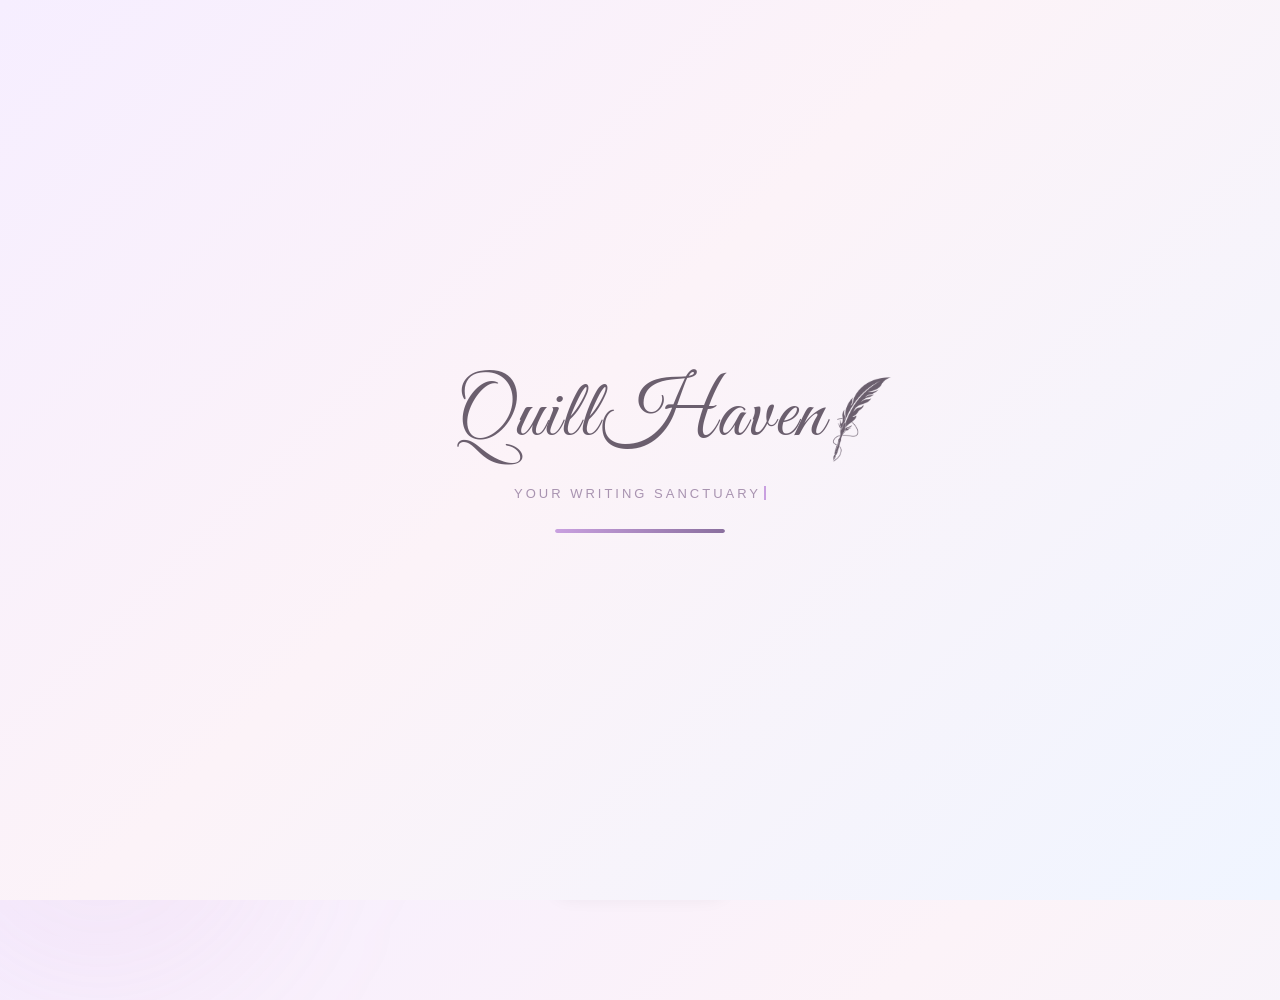
==== home-screen/index.html @ 5e96c572 "v3.0 🔥 — fix update button, add emoji to top bar, remove greeting - Update button now unregisters th" ====
<!DOCTYPE html>
<html lang="en">
<head>
  <meta charset="UTF-8">
  <meta name="viewport" content="width=device-width, initial-scale=1.0">
  <meta http-equiv="Cache-Control" content="no-cache, no-store, must-revalidate">
  <meta http-equiv="Pragma" content="no-cache">
  <title>Quill Haven</title>
  <link rel="manifest" href="manifest.json">
  <meta name="mobile-web-app-capable" content="yes">
  <meta name="apple-mobile-web-app-capable" content="yes">
  <link rel="stylesheet" href="shared/theme.css?v=22">
  <link rel="stylesheet" href="css/home.css?v=29">
</head>
<body>

<!-- Apply the saved theme immediately so the boot splash matches it (no flash) -->
<script>(function(){try{var t=localStorage.getItem('qh-theme');if(t&&t!=='purple')document.body.classList.add('theme-'+t);}catch(e){}})();</script>

<!-- ── Boot splash ── -->
<div class="boot-splash" id="bootSplash">
  <div class="boot-text-wrap">
    <span class="boot-text">Quill<span class="boot-haven">Haven</span></span>
    <span class="boot-quill" role="img" aria-label="Quill"></span>
  </div>
  <div class="boot-tagline"><span id="bootType"></span><span class="boot-cursor"></span></div>
  <div class="boot-loader"><div class="boot-loader-fill"></div></div>
</div>

<div class="orb orb-1"></div>
<div class="orb orb-2"></div>
<div class="orb orb-3"></div>

<!-- ── Top bar ── -->
<header class="top-bar">
  <div class="top-left">
    <button class="update-btn" id="updateBtn" onclick="doUpdate()"><span class="update-dot"></span> Update available</button>
  </div>
  <!-- Centered name of the open app -->
  <div class="open-app-tag" id="openAppTag"><span id="openAppName"></span></div>
  <div class="top-right">
    <!-- App icons (top-bar mode) sit next to the status icons -->
    <div class="top-apps" id="topApps"></div>
    <span class="top-emoji" id="topEmoji"></span>
    <span class="top-icon" id="topWifi" title="Connected"><svg width="14" height="14" viewBox="0 0 24 24" fill="none" stroke="currentColor" stroke-width="2" stroke-linecap="round"><path d="M5 12.55a11 11 0 0 1 14.08 0"/><path d="M1.42 9a16 16 0 0 1 21.16 0"/><path d="M8.53 16.11a6 6 0 0 1 6.95 0"/><circle cx="12" cy="20" r="1" fill="currentColor" stroke="none"/></svg></span>
    <span class="top-icon" id="topBattery" title="Battery"><svg width="18" height="14" viewBox="0 0 28 14" fill="none" stroke="currentColor" stroke-width="1.5"><rect x="1" y="2" width="22" height="10" rx="2.5"/><rect id="topBatteryFill" x="3.5" y="4.5" width="15" height="5" rx="1" fill="currentColor" stroke="none" opacity="0.6"/><rect x="23" y="5" width="3" height="4" rx="1" fill="currentColor" stroke="none" opacity="0.4"/></svg></span>
    <button class="settings-btn" id="powerBtn" title="Power" onclick="togglePowerMenu(event)"><svg width="14" height="14" viewBox="0 0 24 24" fill="none" stroke="currentColor" stroke-width="2" stroke-linecap="round" stroke-linejoin="round"><path d="M12 2v9"/><path d="M18.4 6.6a9 9 0 1 1-12.8 0"/></svg></button>
    <button class="settings-btn" onclick="toggleSettings()"><svg width="14" height="14" viewBox="0 0 24 24" fill="none" stroke="currentColor" stroke-width="2" stroke-linecap="round" stroke-linejoin="round"><circle cx="12" cy="12" r="3"/><path d="M19.4 15a1.65 1.65 0 0 0 .33 1.82l.06.06a2 2 0 0 1-2.83 2.83l-.06-.06a1.65 1.65 0 0 0-1.82-.33 1.65 1.65 0 0 0-1 1.51V21a2 2 0 0 1-4 0v-.09A1.65 1.65 0 0 0 9 19.4a1.65 1.65 0 0 0-1.82.33l-.06.06a2 2 0 0 1-2.83-2.83l.06-.06A1.65 1.65 0 0 0 4.68 15a1.65 1.65 0 0 0-1.51-1H3a2 2 0 0 1 0-4h.09A1.65 1.65 0 0 0 4.6 9a1.65 1.65 0 0 0-.33-1.82l-.06-.06a2 2 0 0 1 2.83-2.83l.06.06A1.65 1.65 0 0 0 9 4.68a1.65 1.65 0 0 0 1-1.51V3a2 2 0 0 1 4 0v.09a1.65 1.65 0 0 0 1 1.51 1.65 1.65 0 0 0 1.82-.33l.06-.06a2 2 0 0 1 2.83 2.83l-.06.06A1.65 1.65 0 0 0 19.4 9a1.65 1.65 0 0 0 1.51 1H21a2 2 0 0 1 0 4h-.09a1.65 1.65 0 0 0-1.51 1z"/></svg></button>
    <span class="top-datetime" id="topBarTime"></span>
  </div>
</header>

<!-- ── Home screen ── -->
<main class="main" id="homeScreen">
  <div class="clock" id="clock"></div>
  <div class="greeting" id="greeting"></div>
  <div class="date-line" id="dateLine"></div>
</main>

<!-- ── App windows (filled by js/home.js) ── -->
<div id="appViews"></div>

<!-- ── Dock (apps filled by js/home.js) ── -->
<nav class="dock" id="dock">
  <span class="dock-empty">Open Settings to add apps</span>
</nav>

<!-- ── Settings ── -->
<div class="settings-overlay" id="settingsOverlay" onclick="if(event.target===this)toggleSettings()">
  <div class="settings-panel">
    <div class="settings-header">
      <div><span class="settings-title">Settings</span><div class="settings-subtitle">Quill Haven</div></div>
      <button class="settings-close" onclick="toggleSettings()">&#x2715;</button>
    </div>

    <!-- General settings — one card -->
    <div class="settings-section">Settings</div>
    <div class="settings-card">
      <div class="settings-row" onclick="openWifiPicker()" style="cursor:pointer;">
        <div class="settings-row-icon"><svg width="14" height="14" viewBox="0 0 24 24" fill="none" stroke="white" stroke-width="2" stroke-linecap="round"><path d="M5 12.55a11 11 0 0 1 14.08 0"/><path d="M1.42 9a16 16 0 0 1 21.16 0"/><path d="M8.53 16.11a6 6 0 0 1 6.95 0"/><circle cx="12" cy="20" r="1" fill="white" stroke="none"/></svg></div>
        <div class="settings-row-text"><div class="settings-row-label">Wi-Fi</div><div class="settings-row-sub" id="wifiSub">Connected</div></div>
        <svg width="12" height="12" viewBox="0 0 24 24" fill="none" stroke="currentColor" stroke-width="2" stroke-linecap="round" stroke-linejoin="round" style="opacity:0.4;"><polyline points="9 18 15 12 9 6"/></svg>
      </div>
      <div class="settings-row">
        <div class="settings-row-icon"><svg width="14" height="14" viewBox="0 0 24 24" fill="none" stroke="white" stroke-width="2" stroke-linecap="round"><circle cx="12" cy="12" r="5"/><line x1="12" y1="1" x2="12" y2="3"/><line x1="12" y1="21" x2="12" y2="23"/><line x1="4.22" y1="4.22" x2="5.64" y2="5.64"/><line x1="18.36" y1="18.36" x2="19.78" y2="19.78"/><line x1="1" y1="12" x2="3" y2="12"/><line x1="21" y1="12" x2="23" y2="12"/><line x1="4.22" y1="19.78" x2="5.64" y2="18.36"/><line x1="18.36" y1="5.64" x2="19.78" y2="4.22"/></svg></div>
        <div class="settings-row-text" style="flex:1;"><div class="settings-row-label" style="margin-bottom:4px;">Brightness</div><input type="range" min="20" max="100" value="100" class="brightness-slider" oninput="setBrightness(this.value)"></div>
      </div>
      <div class="settings-row" style="flex-direction:column;align-items:stretch;gap:8px;">
        <div class="settings-row-label">Theme</div>
        <div style="display:flex;justify-content:center;gap:10px;">
          <button class="theme-btn active" data-theme="purple" onclick="setTheme('purple')" title="Pastel">
            <div style="width:22px;height:22px;border-radius:50%;background:linear-gradient(135deg,#d9c2f5,#b083e0);"></div>
          </button>
          <button class="theme-btn" data-theme="wood" onclick="setTheme('wood')" title="Wood">
            <div style="width:22px;height:22px;border-radius:50%;background:linear-gradient(135deg,#d8b88c,#a9743c);"></div>
          </button>
          <button class="theme-btn" data-theme="grey" onclick="setTheme('grey')" title="Slate">
            <div style="width:22px;height:22px;border-radius:50%;background:linear-gradient(135deg,#c2c8d0,#7c8694);"></div>
          </button>
          <button class="theme-btn" data-theme="dark" onclick="setTheme('dark')" title="Dark">
            <div style="width:22px;height:22px;border-radius:50%;background:linear-gradient(135deg,#3a3448,#1e1a28);border:1px solid rgba(255,255,255,0.15);"></div>
          </button>
        </div>
        <input type="range" min="0" max="360" value="0" class="hue-slider" id="hueSlider" oninput="setHue(this.value)" title="Slide the colour">
      </div>
      <div class="settings-row">
        <div class="settings-row-icon"><svg width="14" height="14" viewBox="0 0 24 24" fill="none" stroke="white" stroke-width="1.8" stroke-linecap="round" stroke-linejoin="round"><path d="M21 12.79A9 9 0 1 1 11.21 3 7 7 0 0 0 21 12.79z"/></svg></div>
        <div class="settings-row-text"><div class="settings-row-label">Night Light</div><div class="settings-row-sub">Warm, easy on the eyes</div></div>
        <label class="toggle"><input type="checkbox" id="nightToggle" onchange="setNight(this.checked)"><div class="toggle-track"></div><div class="toggle-thumb"></div></label>
      </div>
      <div class="settings-row clickable" onclick="window.open('https://accounts.google.com','_blank')">
        <div class="settings-row-icon"><svg width="14" height="14" viewBox="0 0 24 24" fill="none" stroke="white" stroke-width="1.8" stroke-linecap="round" stroke-linejoin="round"><circle cx="12" cy="9" r="4"/><path d="M6 21v-1a6 6 0 0 1 12 0v1"/></svg></div>
        <div class="settings-row-text"><div class="settings-row-label">Google Account</div><div class="settings-row-sub">Sign in for Docs</div></div>
        <span class="settings-row-arrow">&#x203A;</span>
      </div>
      <div class="settings-row clickable" id="driveRow" onclick="openDriveConnect()">
        <div class="settings-row-icon"><svg width="14" height="14" viewBox="0 0 24 24" fill="none" stroke="white" stroke-width="1.7" stroke-linecap="round" stroke-linejoin="round"><polygon points="12,2 2,22 22,22"/></svg></div>
        <div class="settings-row-text"><div class="settings-row-label">Google Drive</div><div class="settings-row-sub" id="driveSub">Not connected — back up your writing</div></div>
        <span class="settings-row-arrow" id="driveArrow">&#x203A;</span>
      </div>
      <div class="settings-row" id="autoBackupRow" hidden>
        <div class="settings-row-icon"><svg width="14" height="14" viewBox="0 0 24 24" fill="none" stroke="white" stroke-width="1.7" stroke-linecap="round" stroke-linejoin="round"><path d="M21 12a9 9 0 1 1-3-6.7L21 8"/><path d="M21 3v5h-5"/></svg></div>
        <div class="settings-row-text"><div class="settings-row-label">Auto-backup to Drive</div><div class="settings-row-sub" id="autoBackupSub">Every 30 minutes, silently</div></div>
        <label class="toggle"><input type="checkbox" id="autoBackupToggle" onchange="setAutoBackup(this.checked)"><div class="toggle-track"></div><div class="toggle-thumb"></div></label>
      </div>
      <div class="settings-row">
        <div class="settings-row-icon"><svg width="14" height="14" viewBox="0 0 24 24" fill="none" stroke="white" stroke-width="1.8" stroke-linecap="round"><rect x="2" y="3" width="20" height="14" rx="2"/><line x1="8" y1="21" x2="16" y2="21"/><line x1="12" y1="17" x2="12" y2="21"/></svg></div>
        <div class="settings-row-text"><div class="settings-row-label">App Bar</div><div class="settings-row-sub">Where your apps live</div></div>
        <div class="mode-toggle">
          <button class="mode-btn active" data-mode="dock" onclick="setMode('dock')">Dock</button>
          <button class="mode-btn" data-mode="top" onclick="setMode('top')">Top</button>
        </div>
      </div>
      <div class="settings-row">
        <div class="settings-row-icon"><svg width="14" height="14" viewBox="0 0 24 24" fill="none" stroke="white" stroke-width="1.8" stroke-linecap="round" stroke-linejoin="round"><ellipse cx="12" cy="5" rx="9" ry="3"/><path d="M3 5v6c0 1.66 4 3 9 3s9-1.34 9-3V5"/><path d="M3 11v6c0 1.66 4 3 9 3s9-1.34 9-3v-6"/></svg></div>
        <div class="settings-row-text" style="flex:1;">
          <div class="settings-row-label" style="margin-bottom:6px;">Storage</div>
          <div class="storage-bar"><div class="storage-bar-fill" id="storageFill"></div></div>
          <div class="settings-row-sub" id="storageText" style="margin-top:6px;">Checking…</div>
        </div>
      </div>
      <div class="settings-row clickable" id="restoreRow" onclick="openRestoreBackup()">
        <div class="settings-row-icon"><svg width="14" height="14" viewBox="0 0 24 24" fill="none" stroke="white" stroke-width="1.8" stroke-linecap="round" stroke-linejoin="round"><path d="M3 12a9 9 0 1 0 3-6.7"/><path d="M3 4v6h6"/></svg></div>
        <div class="settings-row-text"><div class="settings-row-label">Restore backup</div><div class="settings-row-sub">Load a quill-haven-backup file (.json or .zip)</div></div>
        <span class="settings-row-arrow">&#x203A;</span>
      </div>
      <input type="file" id="restoreInput" accept=".json,.zip,application/json,application/zip" hidden>
      <div class="settings-row">
        <div class="settings-row-icon"><svg width="14" height="14" viewBox="0 0 24 24" fill="none" stroke="white" stroke-width="1.8" stroke-linecap="round" stroke-linejoin="round"><circle cx="12" cy="12" r="10"/><path d="M12 2a15 15 0 0 1 0 20"/><path d="M12 2a15 15 0 0 0 0 20"/><path d="M2 12h20"/></svg></div>
        <div class="settings-row-text"><div class="settings-row-label">Region</div><div class="settings-row-sub">Time zone — keeps the clock right</div></div>
        <select id="tzSelect" class="tz-select" onchange="setTimezone(this.value)"></select>
      </div>
      <div class="settings-row" onclick="qhSystem('terminal')" style="cursor:pointer;">
        <div class="settings-row-icon"><svg width="14" height="14" viewBox="0 0 24 24" fill="none" stroke="white" stroke-width="2" stroke-linecap="round" stroke-linejoin="round"><polyline points="4 17 10 11 4 5"/><line x1="12" y1="19" x2="20" y2="19"/></svg></div>
        <div class="settings-row-text"><div class="settings-row-label">Open terminal</div><div class="settings-row-sub">For paste-and-run fixes — opens a small window on top</div></div>
        <svg width="12" height="12" viewBox="0 0 24 24" fill="none" stroke="currentColor" stroke-width="2" stroke-linecap="round" stroke-linejoin="round" style="opacity:0.4;"><polyline points="9 18 15 12 9 6"/></svg>
      </div>
    </div>

    <!-- Apps (rows filled by js/home.js) -->
    <div class="settings-section">Apps</div>
    <div class="settings-card" id="appsList"></div>
    <button class="add-app-btn" id="addAppBtn">+ Add app</button>
    <div class="add-app-form" id="addAppForm">
      <input type="text" id="addAppName" placeholder="App name" maxlength="24" autocomplete="off">
      <input type="text" id="addAppUrl" placeholder="Website (e.g. example.com)" autocomplete="off">
      <div class="add-app-colors" id="addAppColors"></div>
      <div class="add-app-icons" id="addAppIcons"></div>
      <div class="add-app-actions">
        <button type="button" class="add-app-cancel" id="addAppCancel">Cancel</button>
        <button type="button" class="add-app-save" id="addAppSave">Add app</button>
      </div>
    </div>

    <!-- Clipboard History -->
    <div class="settings-section">Clipboard History</div>
    <div class="settings-card">
      <div class="clipboard-scroll" id="clipboardList">
        <div class="clipboard-empty">No items yet<br><span style="font-size:9px;opacity:0.7;">Copy text in any app to see it here</span></div>
      </div>
    </div>

    <div class="settings-footer">Quill Haven</div>
  </div>
</div>

<div class="clipboard-copied" id="clipToast">Copied to clipboard</div>

<script src="shared/confirm.js?v=3"></script>
<script src="js/home.js?v=39"></script>
<script>
  if ('serviceWorker' in navigator) {
    window.addEventListener('load', () => {
      navigator.serviceWorker.register('service-worker.js').catch(() => {});
    });
  }
</script>
</body>
</html>
---- home-screen/shared/theme.css ----
/* ───────────────────────────────────────────────
   Quill Haven — SKINS (one source of truth)
   Linked by the home screen AND every app.

   The DEFAULT (Purple) is the original light look.
   Wood and Slate keep that SAME light background and
   white panels — they only add a whisper of tint to
   the background and change the accent colour
   (toggles, slider, highlights, links).
   Dark is the one full dark mode.
   Night Light is separate (a warm filter, in JS).
─────────────────────────────────────────────── */

/* ── Default skin = Purple (the original light look) ── */
:root {
  --bg: linear-gradient(135deg, #f6eeff 0%, #fcf3f8 45%, #f0f5ff 100%);
  --orb1: rgba(183,103,255,0.07);
  --orb2: rgba(210,139,181,0.08);
  --orb3: rgba(198,212,229,0.10);
  --text-strong: #595254;
  --text-soft: #6b5f6e;
  --text-muted: #a893b0;
  --text-faint: #c5b8c9;
  --bar-bg: rgba(255,255,255,0.35);
  --bar-bg-strong: rgba(255,255,255,0.82);
  --bar-border: rgba(255,255,255,0.40);
  --bar-text: #6b5f6e;
  --bar-icon: #a893b0;
  --dock-bg: rgba(255,255,255,0.40);
  --dock-bg-strong: rgba(255,255,255,0.85);
  --dock-border: rgba(255,255,255,0.50);
  --dot: rgba(89,82,84,0.45);
  --tooltip-bg: rgba(255,255,255,0.92);
  --tooltip-text: #595254;
  --panel-bg: #ffffff;
  --overlay-bg: rgba(240,235,245,0.85);
  --section: #a893b0;
  --card-bg: rgba(255,255,255,0.50);
  --card-border: rgba(147,128,159,0.10);
  --row-border: rgba(147,128,159,0.08);
  --row-hover: rgba(147,128,159,0.05);
  --label: #595254;
  --sub: #a893b0;
  --accent: #c9a0e0;
  --accent-strong: #8a6f9e;
  --toggle-off: #d5cdd8;
  --toggle-thumb: #ffffff;
  --seg-bg: rgba(147,128,159,0.10);
  --seg-active-bg: #ffffff;
  --slider-track: #e8e0ed;
  --titlebar-bg: #f5f2f7;
  --titlebar-border: #e8e0ed;
  --appbody-bg: linear-gradient(180deg, #ffffff 0%, #f4f4f5 100%);
}

/* ── Wood / Rustic ──
   Same light look; just a faint warm tint + warm accent. */
body.theme-wood {
  --bg: linear-gradient(135deg, #f1f0ee 0%, #f3f2f0 45%, #efeeeb 100%);
  --orb1: rgba(140,128,112,0.05);
  --orb2: rgba(150,135,118,0.05);
  --orb3: rgba(142,130,114,0.05);
  --accent: #897e72;
  --accent-strong: #675e54;
}

/* ── Slate / Grey ──
   Same light look; just a faint cool tint + slate accent. */
body.theme-grey {
  --bg: linear-gradient(135deg, #eeeef0 0%, #f2f2f4 45%, #ececee 100%);
  --orb1: rgba(120,120,130,0.06);
  --orb2: rgba(130,130,140,0.07);
  --orb3: rgba(120,122,132,0.06);
  --accent: #8c919b;
  --accent-strong: #6b7079;
}

/* ── Dark ── the one full dark mode (re-colours everything) ── */
body.theme-dark {
  --bg: linear-gradient(135deg, #1e1a28 0%, #2a2535 45%, #1a1e2e 100%);
  --orb1: rgba(120,60,200,0.08);
  --orb2: rgba(160,80,140,0.08);
  --orb3: rgba(100,120,180,0.10);
  --text-strong: #d8cce0;
  --text-soft: #a898b0;
  --text-muted: #887898;
  --text-faint: #6f6280;
  --bar-bg: rgba(30,26,40,0.70);
  --bar-bg-strong: rgba(26,22,34,0.90);
  --bar-border: rgba(255,255,255,0.08);
  --bar-text: #a898b0;
  --bar-icon: #8878a0;
  --dock-bg: rgba(30,26,40,0.60);
  --dock-bg-strong: rgba(26,22,34,0.90);
  --dock-border: rgba(255,255,255,0.08);
  --dot: rgba(216,204,224,0.55);
  --tooltip-bg: rgba(45,40,58,0.95);
  --tooltip-text: #d8cce0;
  --panel-bg: rgba(30,26,40,0.97);
  --overlay-bg: rgba(20,17,28,0.78);
  --section: #887898;
  --card-bg: rgba(255,255,255,0.06);
  --card-border: rgba(255,255,255,0.08);
  --row-border: rgba(255,255,255,0.06);
  --row-hover: rgba(255,255,255,0.05);
  --label: #d8cce0;
  --sub: #887898;
  --accent: #c9a0e0;
  --accent-strong: #b083e0;
  --toggle-off: #4a4258;
  --toggle-thumb: #e8e0f0;
  --seg-bg: rgba(255,255,255,0.08);
  --seg-active-bg: rgba(255,255,255,0.16);
  --slider-track: #3a3448;
  --titlebar-bg: #26222f;
  --titlebar-border: #353040;
  --appbody-bg: linear-gradient(180deg, #221e2c 0%, #1a1726 100%);
}
---- home-screen/css/home.css ----
/* ───────────────────────────────────────────────
   Quill Haven — Home screen styles.
   Colours come from shared/theme.css (the skins).
   This file is layout + components only.
─────────────────────────────────────────────── */

/* Respect the hidden attribute everywhere. Without this, a later
   `.settings-row { display:flex }` re-shows rows we marked hidden
   (e.g. #autoBackupRow before Google Drive is connected). */
[hidden] { display: none !important; }

/* Boot title font, bundled locally so it works with no Wi-Fi */
@font-face {
  font-family: 'Great Vibes';
  font-style: normal;
  font-weight: 400;
  font-display: swap;
  src: url('../fonts/great-vibes-latin.woff2') format('woff2');
}

* { margin: 0; padding: 0; box-sizing: border-box; }

/* ── Boot splash ── */
.boot-splash {
  position: fixed; inset: 0; z-index: 9999;
  background: var(--bg);
  display: flex; align-items: center; justify-content: center;
  flex-direction: column;
  transition: opacity 0.7s ease;
}
.boot-splash.fade-out { opacity: 0; pointer-events: none; }

.boot-text-wrap {
  position: relative; display: inline-flex; align-items: baseline;
}

.boot-text {
  font-family: 'Great Vibes', cursive;
  font-size: 80px; color: var(--text-soft); letter-spacing: 2px;
  opacity: 0;
  animation: bootFade 1s ease forwards 0.3s;
}
.boot-haven { margin-left: 4px; }
@keyframes bootFade { from { opacity: 0; transform: translateY(4px); } to { opacity: 1; transform: translateY(0); } }

.boot-quill {
  position: absolute; right: -82px; bottom: 2px;
  width: 92px; height: 92px;
  opacity: 0;
  background: var(--text-soft);
  -webkit-mask: url('../img/quill.png') center / contain no-repeat;
  mask: url('../img/quill.png') center / contain no-repeat;
  animation: bootFade 0.9s ease forwards 1s;
}

.boot-tagline {
  font-family: -apple-system, BlinkMacSystemFont, 'Segoe UI', Roboto, sans-serif;
  font-size: 13px; color: var(--text-muted); letter-spacing: 3px; text-transform: uppercase;
  margin-top: 18px; opacity: 0; min-height: 16px;
  display: inline-flex; align-items: center;
  animation: tagFade 0.4s ease forwards 2.5s;
}
@keyframes tagFade { from { opacity: 0; } to { opacity: 1; } }
.boot-cursor {
  display: inline-block; width: 2px; height: 14px; margin-left: 3px;
  background: var(--accent); animation: bootBlink 0.8s step-end infinite;
}
@keyframes bootBlink { 0%,100% { opacity: 1; } 50% { opacity: 0; } }

.boot-loader {
  width: 170px; height: 4px; border-radius: 4px; margin-top: 28px; overflow: hidden;
  background: var(--slider-track); opacity: 0;
  animation: tagFade 0.4s ease forwards 2.7s;
}
.boot-loader-fill {
  width: 0; height: 100%; border-radius: 4px;
  background: linear-gradient(90deg, var(--accent), var(--accent-strong));
  transition: width 0.45s ease-out;
}

/* Region/timezone select in Settings */
.tz-select {
  background: rgba(255,255,255,0.10); color: #fff;
  border: 1px solid rgba(255,255,255,0.18); border-radius: 8px;
  font-family: inherit; font-size: 12px; padding: 5px 8px; cursor: pointer;
  max-width: 150px;
}
.tz-select option { background: #2b2433; color: #fff; }

/* ── Page ── */
body {
  width: 100vw;
  height: 100vh;
  overflow: hidden;
  font-family: -apple-system, BlinkMacSystemFont, 'Segoe UI', Roboto, sans-serif;
  background: var(--bg);
  display: flex;
  flex-direction: column;
  user-select: none;
  cursor: default;
  animation: fadeIn 0.5s ease;
}
@keyframes fadeIn { from { opacity: 0; } to { opacity: 1; } }

/* ── Custom background picture (set from the Files app) ── */
#customBg { position: fixed; inset: 0; z-index: -1; background-size: cover; background-position: center; background-repeat: no-repeat; background-color: var(--panel-bg); display: none; }
body.has-bg #customBg { display: block; }
/* the "dim" overlay fades the photo toward the current theme so text stays readable */
body.has-bg #customBg::after { content: ''; position: absolute; inset: 0; background: var(--bg); opacity: var(--bg-dim, 0); }
body.has-bg .orb { display: none; }
/* the top bar + dock go solid over a photo so the icons are always visible */
body.has-bg .top-bar { background: var(--bar-bg-strong); }
body.has-bg .dock { background: var(--dock-bg-strong); }

/* ── Background orbs ── */
.orb { position: fixed; border-radius: 50%; filter: blur(80px); pointer-events: none; z-index: 0; }
.orb-1 { width: 420px; height: 420px; background: var(--orb1); top: -120px; right: -60px; animation: d1 20s ease-in-out infinite; }
.orb-2 { width: 360px; height: 360px; background: var(--orb2); bottom: -100px; left: -80px; animation: d2 25s ease-in-out infinite; }
.orb-3 { width: 280px; height: 280px; background: var(--orb3); top: 35%; left: 55%; animation: d3 22s ease-in-out infinite; }
@keyframes d1 { 0%,100% { transform: translate(0,0); } 50% { transform: translate(-40px,35px); } }
@keyframes d2 { 0%,100% { transform: translate(0,0); } 50% { transform: translate(30px,-45px); } }
@keyframes d3 { 0%,100% { transform: translate(-50%,-50%); } 50% { transform: translate(calc(-50% + 25px),calc(-50% - 20px)); } }

/* ── Top bar ── */
.top-bar {
  height: 32px; display: flex; align-items: center; justify-content: space-between;
  padding: 0 14px; z-index: 20; font-size: 12px; color: var(--bar-text); position: relative;
  background: var(--bar-bg); backdrop-filter: blur(24px); -webkit-backdrop-filter: blur(24px);
  border-bottom: 1px solid var(--bar-border);
}
.top-left { display: flex; align-items: center; gap: 8px; }
.update-btn {
  background: var(--card-bg); border: 1px solid var(--card-border);
  border-radius: 6px; padding: 2px 10px; font-size: 10px; font-weight: 500;
  color: var(--accent-strong); cursor: pointer; align-items: center; gap: 5px; transition: all 0.15s;
  font-family: inherit; display: none;
}
.update-btn.show { display: flex; }
.update-btn:hover { background: var(--row-hover); }
.update-dot {
  width: 6px; height: 6px; border-radius: 50%; background: var(--accent);
  animation: pulse 2s ease infinite;
}
@keyframes pulse { 0%,100% { opacity: 1; } 50% { opacity: 0.4; } }
.top-emoji { font-size: 13px; margin-right: 2px; }
.top-datetime { font-weight: 500; font-size: 12px; }
.top-right { display: flex; align-items: center; gap: 10px; }
/* All three status icons are identical centred cells so the spacing is even */
.top-icon { color: var(--bar-icon); opacity: 0.88; display: flex; align-items: center; justify-content: center; width: 28px; height: 24px; border-radius: 5px; }

/* Top bar app icons (hidden in dock mode) — sit next to the status icons */
.top-apps { display: none; gap: 5px; align-items: center; }
body.top-mode .top-apps { display: flex; }

/* Open-app label — centered, faint, spaced, while an app is open */
.open-app-tag {
  display: none; position: absolute; left: 50%; top: 50%; transform: translate(-50%, -50%);
  font-size: 11px; font-weight: 500; letter-spacing: 2.5px; text-transform: uppercase;
  color: var(--text-muted); opacity: 0.8; white-space: nowrap; pointer-events: none;
}
.open-app-tag.show { display: block; }

/* The confirmation popup now lives in shared/confirm.js (one popup everywhere). */

/* Right-click app menu (restart / close) */
.app-menu {
  position: fixed; z-index: 300; min-width: 132px; padding: 4px;
  background: var(--panel-bg); border: 1px solid var(--card-border); border-radius: 10px;
  box-shadow: 0 8px 28px rgba(0,0,0,0.16);
}
.app-menu button {
  display: block; width: 100%; text-align: left; border: none; background: none;
  padding: 7px 10px; border-radius: 7px; font-family: inherit; font-size: 12px;
  color: var(--label); cursor: pointer; transition: background 0.12s;
}
.app-menu button:hover { background: var(--row-hover); }

.top-app {
  position: relative; text-decoration: none; -webkit-tap-highlight-color: transparent;
  cursor: pointer; transition: transform 0.15s;
}
.top-app:hover { transform: scale(1.12); }
.top-app-icon {
  width: 20px; height: 20px; border-radius: 5px;
  display: flex; align-items: center; justify-content: center;
  box-shadow: 0 1px 3px rgba(0,0,0,0.06);
}
.top-app::before {
  content: attr(data-name); position: absolute; top: calc(100% + 6px); left: 50%;
  transform: translateX(-50%); background: var(--tooltip-bg); color: var(--tooltip-text);
  padding: 3px 8px; border-radius: 4px; font-size: 10px; white-space: nowrap;
  box-shadow: 0 2px 8px rgba(0,0,0,0.1);
  opacity: 0; pointer-events: none; transition: opacity 0.12s; z-index: 30;
}
.top-app:hover::before { opacity: 1; }
.top-app.active .top-app-icon { box-shadow: 0 2px 0 var(--dot); }
.top-app.hidden { display: none; }

.settings-btn {
  background: none; border: none; cursor: pointer; color: var(--bar-icon); opacity: 0.85;
  transition: opacity 0.2s; display: flex; align-items: center; justify-content: center;
  width: 28px; height: 24px; padding: 0; border-radius: 5px;
}
.settings-btn:hover { opacity: 1; background: var(--row-hover); }

/* Power / Restart / Sleep / Exit menu (opens from the top-bar power button) */
.power-menu {
  position: fixed; top: 40px; right: 14px; z-index: 200;
  background: var(--panel-bg, #fff); border: 1px solid var(--card-border, rgba(0,0,0,0.1));
  border-radius: 12px; box-shadow: 0 16px 40px rgba(0,0,0,0.22);
  padding: 6px; min-width: 168px; display: flex; flex-direction: column; gap: 2px;
}
.power-menu button {
  text-align: left; background: none; border: none; cursor: pointer;
  font: inherit; font-size: 13px; color: var(--text-strong);
  padding: 9px 12px; border-radius: 8px;
}
.power-menu button:hover { background: var(--row-hover); }
.power-menu button.danger { color: #e06a6a; }

/* ── Home screen ── */
.main {
  flex: 1; display: flex; flex-direction: column; align-items: center;
  justify-content: center; z-index: 1; padding-bottom: 70px;
}
.clock { font-size: 80px; font-weight: 200; color: var(--text-strong); letter-spacing: -3px; line-height: 1; }
.greeting { font-size: 19px; font-weight: 300; color: var(--text-soft); margin-top: 6px; opacity: 0.75; }
.date-line { font-size: 13px; font-weight: 400; color: var(--text-muted); margin-top: 3px; opacity: 0.85; }

/* ── App windows ── */
.app-view {
  position: fixed; top: 32px; left: 0; right: 0; bottom: 70px;
  z-index: 5; display: none; flex-direction: column;
  background: var(--panel-bg); overflow: hidden; animation: winIn 0.2s ease;
}
.app-view.active { display: flex; }
body.top-mode .app-view { bottom: 0; }
@keyframes winIn { from { opacity: 0; transform: scale(0.98); } to { opacity: 1; transform: scale(1); } }

/* (app windows have no title bar — they're closed via the top-bar X) */

/* Built-in app loaded as a real page (e.g. Local Writing) */
.app-frame { flex: 1; width: 100%; border: 0; display: block; background: var(--appbody-bg); }

.app-body {
  flex: 1; display: flex; flex-direction: column; align-items: center; justify-content: center; gap: 14px;
  background: var(--appbody-bg);
}
.app-body-icon {
  width: 72px; height: 72px; border-radius: 18px;
  display: flex; align-items: center; justify-content: center;
  box-shadow: 0 4px 14px rgba(0,0,0,0.07);
}
.app-body-name { font-size: 18px; font-weight: 600; color: var(--text-strong); }
.app-body-url { font-size: 12px; color: var(--text-muted); margin-top: -6px; }
.app-body-note { font-size: 11px; color: var(--text-faint); margin-top: 6px; text-align: center; line-height: 1.5; }
.app-embed-fallback { flex: 1; display: flex; }
.app-open-btn {
  margin-top: 10px; padding: 10px 28px; border: none; border-radius: 10px;
  background: var(--accent, #c9a0e0); color: #fff; font-size: 14px;
  font-weight: 600; cursor: pointer; transition: opacity 0.15s;
}
.app-open-btn:hover { opacity: 0.85; }

/* ── Dock ── */
.dock {
  position: fixed; bottom: 8px; left: 50%; transform: translateX(-50%);
  display: flex; align-items: center; gap: 6px;
  padding: 5px 12px; min-height: 50px;
  background: var(--dock-bg); backdrop-filter: blur(28px); -webkit-backdrop-filter: blur(28px);
  border: 1px solid var(--dock-border); border-radius: 14px;
  box-shadow: 0 4px 20px rgba(0,0,0,0.07); z-index: 15;
  transition: all 0.3s ease;
}
body.top-mode .dock { display: none; }
.dock-empty { display: none; padding: 4px 14px; font-size: 11px; color: var(--text-muted); opacity: 0.7; }
.dock.is-empty .dock-empty { display: flex; }

/* ── Dock app icon ── */
.dock .app {
  position: relative; display: flex; flex-direction: column; align-items: center;
  cursor: pointer; text-decoration: none; -webkit-tap-highlight-color: transparent;
  transition: transform 0.25s cubic-bezier(0.34,1.56,0.64,1);
  padding-bottom: 6px;
}
.dock .app:hover { transform: scale(1.08) translateY(-3px); }
.dock .app:active { transform: scale(0.92); transition-duration: 0.1s; }
.dock .app.hidden { display: none; }

.app-icon {
  width: 44px; height: 44px; border-radius: 11px;
  display: flex; align-items: center; justify-content: center;
  box-shadow: 0 2px 8px rgba(0,0,0,0.08), inset 0 1px 0 rgba(255,255,255,0.3);
  transition: box-shadow 0.25s; position: relative; overflow: hidden;
}
.app-icon::after {
  content: ''; position: absolute; inset: 0; border-radius: 11px;
  border: 1px solid rgba(255,255,255,0.25); pointer-events: none;
}
.dock .app:hover .app-icon { box-shadow: 0 5px 16px rgba(0,0,0,0.12), inset 0 1px 0 rgba(255,255,255,0.3); }

/* Hover tooltip (Mac-style) */
.dock .app::before {
  content: attr(data-name); position: absolute; bottom: calc(100% + 8px); left: 50%;
  transform: translateX(-50%) scale(0.95); background: var(--tooltip-bg); color: var(--tooltip-text);
  padding: 4px 10px; border-radius: 5px; font-size: 11px; font-weight: 500;
  box-shadow: 0 2px 8px rgba(0,0,0,0.1);
  white-space: nowrap; opacity: 0; pointer-events: none;
  transition: opacity 0.12s, transform 0.12s; z-index: 20;
}
.dock .app:hover::before { opacity: 1; transform: translateX(-50%) scale(1); }
/* While an app is open, don't float dock name-labels over the app (its name is in the top bar) */
body.app-open .dock .app::before { display: none; }

/* Active dot */
.dock .app::after {
  content: ''; position: absolute; bottom: 0; left: 50%; transform: translateX(-50%);
  width: 4px; height: 4px; border-radius: 50%; background: transparent; transition: background 0.15s;
}
.dock .app.active::after { background: var(--dot); }

/* ── Settings overlay ── */
.settings-overlay {
  position: fixed; inset: 0; background: var(--overlay-bg);
  backdrop-filter: blur(16px); -webkit-backdrop-filter: blur(16px);
  z-index: 100; display: flex; align-items: center; justify-content: center;
  opacity: 0; pointer-events: none; transition: opacity 0.25s;
}
.settings-overlay.open { opacity: 1; pointer-events: all; }

.settings-panel {
  width: 440px; max-height: 85vh; overflow-y: auto;
  background: var(--panel-bg);
  border: 1px solid var(--card-border); border-radius: 18px;
  box-shadow: 0 20px 60px rgba(0,0,0,0.18); padding: 20px;
  transform: scale(0.94) translateY(10px);
  transition: transform 0.25s cubic-bezier(0.34,1.56,0.64,1);
}
.settings-panel::-webkit-scrollbar { width: 0; }
.settings-overlay.open .settings-panel { transform: scale(1) translateY(0); }

.settings-header { display: flex; align-items: center; justify-content: space-between; margin-bottom: 14px; }
.settings-title { font-size: 17px; font-weight: 600; color: var(--text-strong); }
.settings-close {
  background: none; border: none; font-size: 15px; cursor: pointer; color: var(--text-strong); opacity: 0.4;
  width: 28px; height: 28px; border-radius: 50%;
  display: flex; align-items: center; justify-content: center; transition: all 0.15s;
}
.settings-close:hover { opacity: 0.8; background: var(--row-hover); }

.settings-section { font-size: 10px; font-weight: 600; color: var(--section); text-transform: uppercase; letter-spacing: 1.2px; margin: 12px 0 6px; }
.settings-section:first-of-type { margin-top: 0; }
.settings-card { background: var(--card-bg); border: 1px solid var(--card-border); border-radius: 12px; overflow: hidden; }
.settings-row {
  display: flex; align-items: center; gap: 10px; padding: 8px 12px;
  border-bottom: 1px solid var(--row-border); cursor: default; transition: background 0.15s; text-decoration: none;
}
.settings-row:last-child { border-bottom: none; }
.settings-row.clickable { cursor: pointer; }
.settings-row.clickable:hover { background: var(--row-hover); }

.settings-row-icon {
  width: 28px; height: 28px; border-radius: 7px;
  display: flex; align-items: center; justify-content: center; flex-shrink: 0;
  background: var(--accent);
}
.settings-row-text { flex: 1; min-width: 0; }
.settings-row-label { font-size: 13px; color: var(--label); font-weight: 500; }
.settings-row-sub { font-size: 10px; color: var(--sub); margin-top: 1px; }
.settings-row-arrow { color: var(--sub); font-size: 14px; flex-shrink: 0; opacity: 0.6; }

.app-mini-icon {
  width: 28px; height: 28px; border-radius: 7px; flex-shrink: 0;
  display: flex; align-items: center; justify-content: center;
}

/* Mode toggle (segmented control) */
.mode-toggle { display: flex; background: var(--seg-bg); border-radius: 7px; padding: 2px; gap: 1px; }
.mode-btn {
  background: none; border: none; padding: 3px 12px; border-radius: 5px;
  font-size: 11px; color: var(--sub); cursor: pointer; font-weight: 500; transition: all 0.15s;
}
.mode-btn.active { background: var(--seg-active-bg); color: var(--label); box-shadow: 0 1px 3px rgba(0,0,0,0.08); }

/* Toggle switch */
.toggle { position: relative; width: 38px; height: 22px; cursor: pointer; flex-shrink: 0; }
.toggle input { display: none; }
.toggle-track { position: absolute; inset: 0; background: var(--toggle-off); border-radius: 11px; transition: background 0.2s; }
.toggle input:checked + .toggle-track { background: var(--accent); }
.toggle-thumb {
  position: absolute; top: 2px; left: 2px; width: 18px; height: 18px;
  background: var(--toggle-thumb); border-radius: 50%; box-shadow: 0 1px 3px rgba(0,0,0,0.15);
  transition: transform 0.2s cubic-bezier(0.34,1.56,0.64,1);
}
.toggle input:checked ~ .toggle-thumb { transform: translateX(16px); }

/* Clipboard */
.clipboard-scroll { min-height: 120px; max-height: 260px; overflow-y: auto; }
.clipboard-scroll::-webkit-scrollbar { width: 3px; }
.clipboard-scroll::-webkit-scrollbar-thumb { background: var(--card-border); border-radius: 3px; }
.clipboard-empty { padding: 30px 16px; text-align: center; font-size: 12px; color: var(--sub); }

/* Brightness slider */
.brightness-slider { -webkit-appearance: none; width: 100%; height: 4px; border-radius: 2px; background: var(--slider-track); outline: none; }
.brightness-slider::-webkit-slider-thumb { -webkit-appearance: none; width: 16px; height: 16px; border-radius: 50%; background: var(--accent); cursor: pointer; box-shadow: 0 1px 4px rgba(0,0,0,0.15); }
.clipboard-item {
  display: flex; align-items: flex-start; gap: 8px; padding: 10px 12px;
  border-bottom: 1px solid var(--row-border); cursor: pointer; transition: background 0.15s;
}
.clipboard-item:last-child { border-bottom: none; }
.clipboard-item:hover { background: var(--row-hover); }
.clipboard-text {
  flex: 1; font-size: 12px; color: var(--label); line-height: 1.4;
  white-space: nowrap; overflow: hidden; text-overflow: ellipsis;
}
.clipboard-copied {
  position: fixed; bottom: 80px; left: 50%; transform: translateX(-50%);
  background: var(--tooltip-bg); color: var(--tooltip-text); padding: 6px 16px;
  border-radius: 8px; font-size: 12px; font-weight: 500;
  box-shadow: 0 4px 16px rgba(0,0,0,0.1); z-index: 200;
  opacity: 0; transition: opacity 0.2s; pointer-events: none;
}
.clipboard-copied.show { opacity: 1; }
.clipboard-time { font-size: 9px; color: var(--text-faint); flex-shrink: 0; margin-top: 2px; }

.settings-subtitle { font-size: 11px; color: var(--text-faint); font-weight: 400; margin-top: 1px; }
.settings-footer { margin-top: 12px; text-align: center; font-size: 10px; color: var(--text-faint); }

/* ── Remove-app button (on add-on rows) ── */
.app-remove {
  border: none; background: none; cursor: pointer; color: var(--sub); opacity: 0.55;
  width: 22px; height: 22px; border-radius: 50%; font-size: 11px; flex-shrink: 0;
  display: flex; align-items: center; justify-content: center; transition: all 0.15s;
}
.app-remove:hover { opacity: 1; background: var(--row-hover); color: #e06a6a; }

/* ── Add app ── */
.add-app-btn {
  width: 100%; margin-top: 8px; padding: 9px; border: 1px dashed var(--card-border);
  background: none; border-radius: 10px; cursor: pointer; font-family: inherit;
  font-size: 12px; font-weight: 500; color: var(--accent-strong); transition: background 0.15s;
}
.add-app-btn:hover { background: var(--row-hover); }

.add-app-form {
  display: none; margin-top: 8px; padding: 12px; flex-direction: column; gap: 8px;
  border: 1px solid var(--card-border); border-radius: 12px; background: var(--card-bg);
}
.add-app-form.open { display: flex; }
.add-app-form input {
  width: 100%; padding: 8px 10px; border: 1px solid var(--card-border); border-radius: 8px;
  background: var(--panel-bg); color: var(--label); font-family: inherit; font-size: 13px; outline: none;
}
.add-app-form input:focus { border-color: var(--accent); }
.add-app-form input::placeholder { color: var(--text-faint); }
.add-app-colors { padding: 2px 0; }
.color-swatch { width: 26px; height: 26px; border-radius: 8px; border: 2px solid transparent; cursor: pointer; padding: 0; transition: transform 0.15s; }
.color-swatch:hover { transform: scale(1.1); }
.color-swatch.active { border-color: var(--accent); box-shadow: 0 0 0 2px var(--accent); }

/* Colour/Icon picker — a pill that opens a dropdown of choices */
.picker-pill {
  display: flex; align-items: center; gap: 8px; width: 100%;
  padding: 7px 10px; border: 1px solid var(--card-border); border-radius: 8px;
  background: var(--panel-bg); color: var(--label); font-family: inherit;
  font-size: 12px; font-weight: 500; cursor: pointer; transition: border-color 0.15s;
}
.picker-pill:hover { border-color: var(--accent); }
.picker-pill .pill-label { color: var(--text-muted); }
.picker-pill .pill-swatch { width: 18px; height: 18px; border-radius: 5px; }
.picker-pill .pill-chev { margin-left: auto; color: var(--text-muted); transition: transform 0.15s; }
.picker.open .picker-pill .pill-chev { transform: rotate(180deg); }
.picker-menu { display: none; margin-top: 8px; padding: 10px; border: 1px solid var(--card-border); border-radius: 8px; background: var(--card-bg); }
.picker.open .picker-menu { display: grid; grid-template-columns: repeat(6, 1fr); gap: 8px; justify-items: center; }
.add-app-actions { display: flex; gap: 8px; justify-content: flex-end; margin-top: 2px; }
.add-app-cancel, .add-app-save {
  border: none; border-radius: 8px; padding: 7px 14px; font-family: inherit;
  font-size: 12px; font-weight: 500; cursor: pointer; transition: opacity 0.15s;
}
.add-app-cancel { background: var(--row-hover); color: var(--label); }
.add-app-save { background: var(--accent); color: #fff; }
.add-app-save:hover, .add-app-cancel:hover { opacity: 0.85; }

/* Icon picker for a new app */
.add-app-icons { display: flex; gap: 7px; justify-content: center; flex-wrap: wrap; padding: 2px 0; }
.icon-choice {
  width: 30px; height: 30px; border-radius: 8px; border: 1px solid var(--card-border);
  background: var(--panel-bg); color: var(--accent-strong); cursor: pointer; padding: 0;
  display: flex; align-items: center; justify-content: center; font-size: 13px; font-weight: 600;
  transition: all 0.15s;
}
.icon-choice:hover { transform: scale(1.08); }
.icon-choice.active { border-color: var(--accent); box-shadow: 0 0 0 2px var(--accent); }
.pill-letter { font-weight: 700; line-height: 1; color: inherit; }

/* Drag-to-reorder grip on each app row */
.drag-grip {
  display: flex; align-items: center; justify-content: center;
  width: 16px; flex: 0 0 auto; margin-right: 2px;
  color: var(--text-faint); cursor: grab; opacity: 0.55; transition: opacity 0.15s;
}
.drag-grip:hover { opacity: 1; }
.drag-grip:active { cursor: grabbing; }
.app-row.dragging { opacity: 0.45; background: var(--row-hover); border-radius: 8px; }

/* Storage indicator bar */
.storage-bar { width: 100%; height: 6px; border-radius: 3px; background: var(--slider-track); overflow: hidden; }
.storage-bar-fill { height: 100%; width: 2%; border-radius: 3px; background: linear-gradient(90deg, var(--accent), var(--accent-strong)); transition: width 0.4s ease; }

/* Background picker — pick from your Pictures, right here in Settings */
.bg-gallery { display: flex; gap: 8px; overflow-x: auto; padding: 2px 0 4px; }
.bg-tile {
  flex: 0 0 auto; width: 52px; height: 38px; padding: 0; border-radius: 7px;
  border: 2px solid transparent; background-color: var(--panel-bg);
  background-size: cover; background-position: center; cursor: pointer;
  transition: border-color 0.15s, box-shadow 0.15s;
}
.bg-tile:hover { border-color: var(--accent); }
.bg-tile.active { border-color: var(--accent); box-shadow: 0 0 0 2px var(--accent); }
.bg-default { background: var(--bg); }
.bg-hint { font-size: 11px; color: var(--text-muted); align-self: center; padding: 0 4px; }
.bg-dim-row { display: flex; align-items: center; gap: 10px; padding-left: 2px; }
#bgFitToggle[hidden], #bgDimWrap[hidden] { display: none; }

/* Hue slider — only shown under the colour (Purple) theme */
.hue-slider {
  display: none; -webkit-appearance: none; width: 70%; max-width: 220px; margin: 4px auto 0;
  height: 6px; border-radius: 3px; outline: none;
  background: linear-gradient(90deg, #d98c8c, #d9cf8c, #8cd99a, #8ccdd9, #9a8cd9, #d98ccb, #d98c8c);
}
.hue-slider.show { display: block; }
.hue-slider::-webkit-slider-thumb {
  -webkit-appearance: none; width: 16px; height: 16px; border-radius: 50%;
  background: #fff; border: 1px solid rgba(0,0,0,0.15); cursor: pointer; box-shadow: 0 1px 4px rgba(0,0,0,0.2);
}

/* ── Theme buttons ── */
.theme-btn {
  position: relative;
  width: 36px; height: 36px; border-radius: 10px; border: 2px solid transparent;
  background: var(--card-bg); cursor: pointer; display: flex;
  align-items: center; justify-content: center; transition: all 0.2s;
  padding: 0;
}
.theme-btn:hover { transform: scale(1.08); }
.theme-btn.active { border-color: var(--accent); box-shadow: 0 0 0 2px var(--accent); }
.theme-btn::after {
  content: attr(title); position: absolute; bottom: calc(100% + 7px); left: 50%;
  transform: translateX(-50%); background: var(--tooltip-bg); color: var(--tooltip-text);
  padding: 3px 8px; border-radius: 5px; font-size: 10px; font-weight: 500; white-space: nowrap;
  box-shadow: 0 2px 8px rgba(0,0,0,0.12); opacity: 0; pointer-events: none;
  transition: opacity 0.12s; z-index: 40;
}
.theme-btn:hover::after { opacity: 1; }
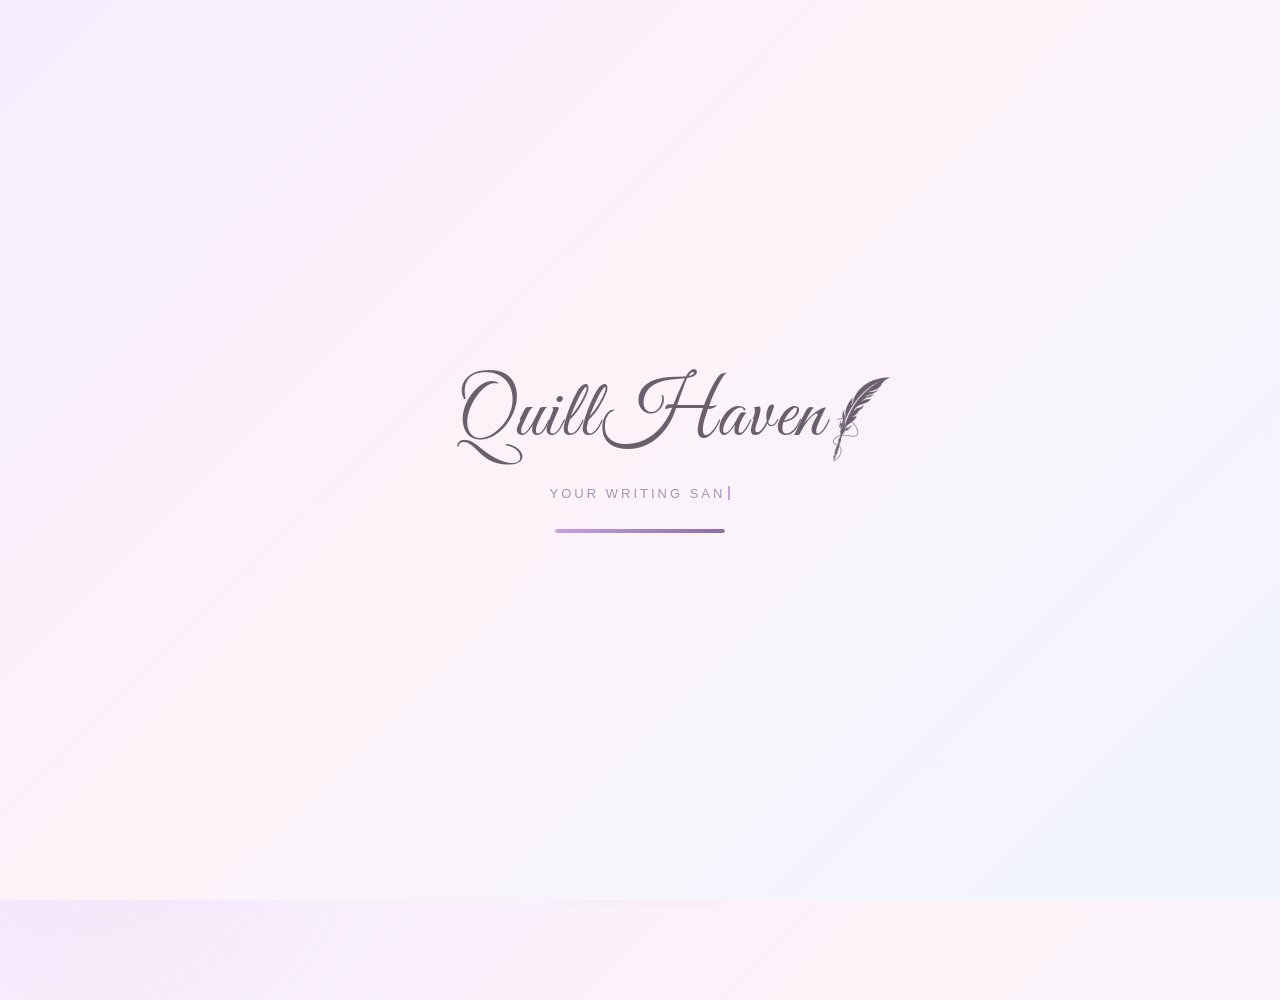
==== commit 3a9c6c43: "Release 4.1 📝 — fix: taps on pill/dock buttons were swallowed by drag The drag setup captured the po" ====
--- a/home-screen/index.html
+++ b/home-screen/index.html
@@ -10,7 +10,7 @@
   <meta name="mobile-web-app-capable" content="yes">
   <meta name="apple-mobile-web-app-capable" content="yes">
   <link rel="stylesheet" href="shared/theme.css?v=22">
-  <link rel="stylesheet" href="css/home.css?v=29">
+  <link rel="stylesheet" href="css/home.css?v=30">
 </head>
 <body>
 
@@ -187,7 +187,7 @@
 <div class="clipboard-copied" id="clipToast">Copied to clipboard</div>
 
 <script src="shared/confirm.js?v=3"></script>
-<script src="js/home.js?v=39"></script>
+<script src="js/home.js?v=42"></script>
 <script>
   if ('serviceWorker' in navigator) {
     window.addEventListener('load', () => {
--- a/home-screen/css/home.css
+++ b/home-screen/css/home.css
@@ -254,13 +254,19 @@
 .app-body-name { font-size: 18px; font-weight: 600; color: var(--text-strong); }
 .app-body-url { font-size: 12px; color: var(--text-muted); margin-top: -6px; }
 .app-body-note { font-size: 11px; color: var(--text-faint); margin-top: 6px; text-align: center; line-height: 1.5; }
-.app-embed-fallback { flex: 1; display: flex; }
+.app-launch { flex: 1; display: flex; }
 .app-open-btn {
-  margin-top: 10px; padding: 10px 28px; border: none; border-radius: 10px;
-  background: var(--accent, #c9a0e0); color: #fff; font-size: 14px;
+  margin-top: 16px; padding: 12px 36px; border: none; border-radius: 12px;
+  background: var(--accent, #c9a0e0); color: #fff; font-size: 15px;
   font-weight: 600; cursor: pointer; transition: opacity 0.15s;
 }
 .app-open-btn:hover { opacity: 0.85; }
+.app-home-btn {
+  margin-top: 12px; padding: 8px 20px; border: none; border-radius: 8px;
+  background: transparent; color: var(--text-faint); font-size: 13px;
+  cursor: pointer; transition: opacity 0.15s;
+}
+.app-home-btn:hover { opacity: 0.7; }
 
 /* ── Dock ── */
 .dock {
@@ -329,7 +335,7 @@
 .settings-overlay.open { opacity: 1; pointer-events: all; }
 
 .settings-panel {
-  width: 440px; max-height: 85vh; overflow-y: auto;
+  width: 520px; max-height: 85vh; overflow-y: auto;
   background: var(--panel-bg);
   border: 1px solid var(--card-border); border-radius: 18px;
   box-shadow: 0 20px 60px rgba(0,0,0,0.18); padding: 20px;
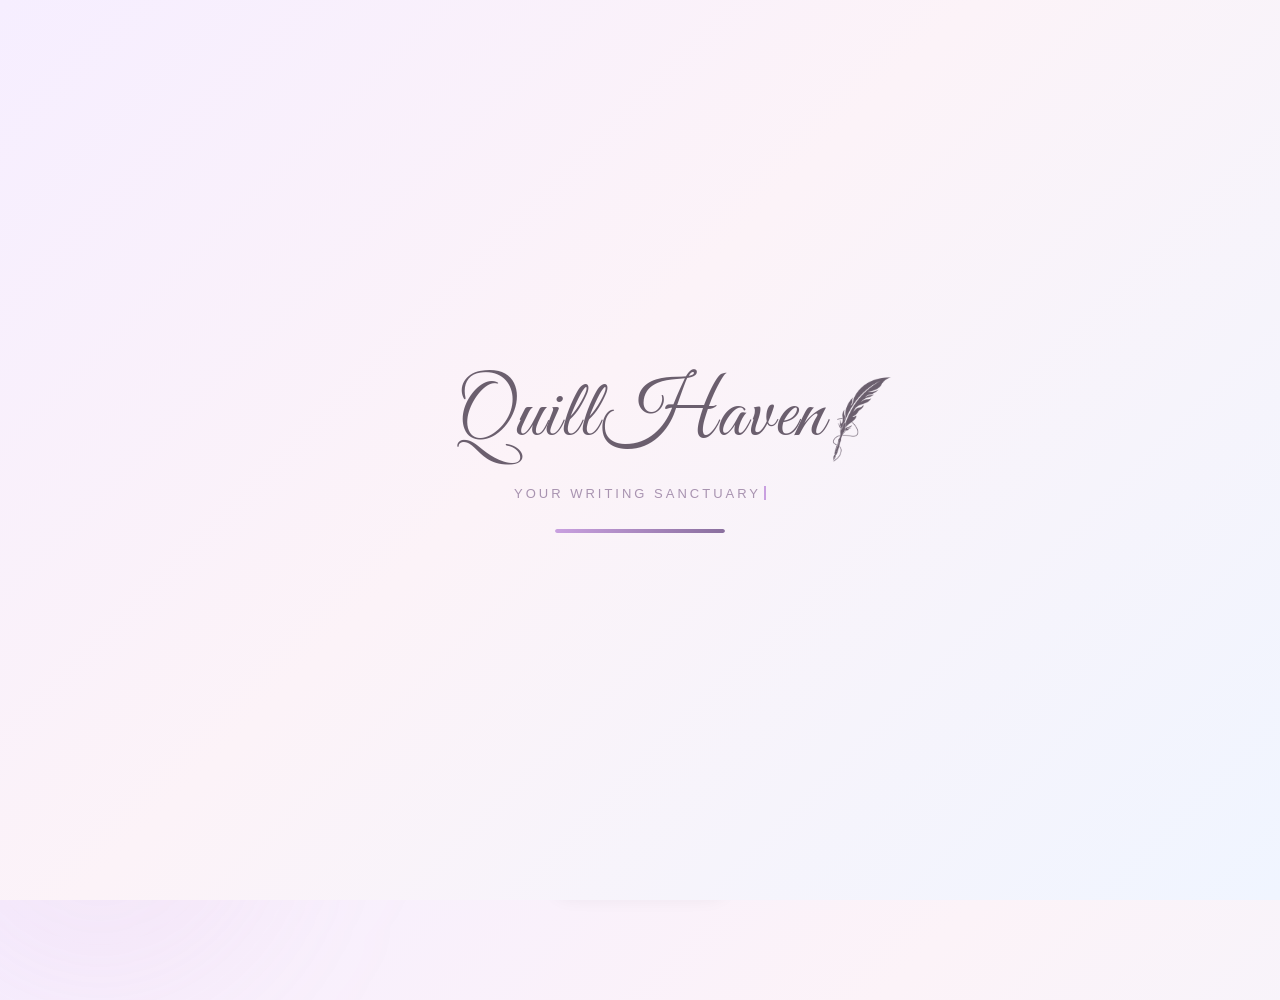
==== commit f32a9040: "Release 4.2 🎨 — drag handle, tap-to-open pill, real app panel, full settings on home Addresses the r" ====
--- a/home-screen/index.html
+++ b/home-screen/index.html
@@ -187,7 +187,7 @@
 <div class="clipboard-copied" id="clipToast">Copied to clipboard</div>
 
 <script src="shared/confirm.js?v=3"></script>
-<script src="js/home.js?v=42"></script>
+<script src="js/home.js?v=43"></script>
 <script>
   if ('serviceWorker' in navigator) {
     window.addEventListener('load', () => {
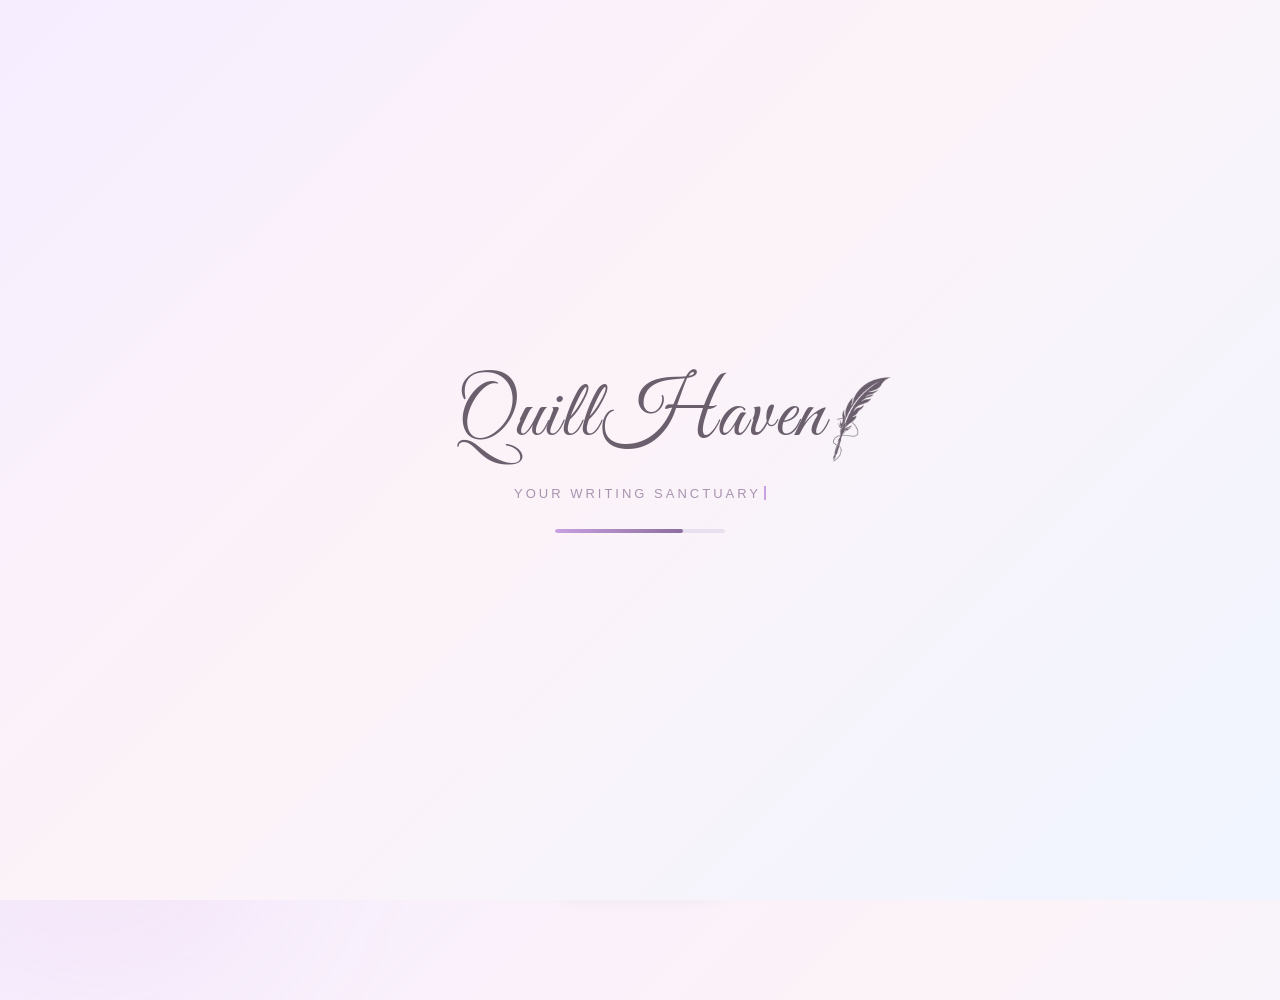
==== commit 9a75c806: "Release 4.3 💤 — auto screen-off after 5 idle minutes (battery saver) Avoids the flaky Asahi suspend " ====
--- a/home-screen/index.html
+++ b/home-screen/index.html
@@ -187,7 +187,7 @@
 <div class="clipboard-copied" id="clipToast">Copied to clipboard</div>
 
 <script src="shared/confirm.js?v=3"></script>
-<script src="js/home.js?v=43"></script>
+<script src="js/home.js?v=44"></script>
 <script>
   if ('serviceWorker' in navigator) {
     window.addEventListener('load', () => {
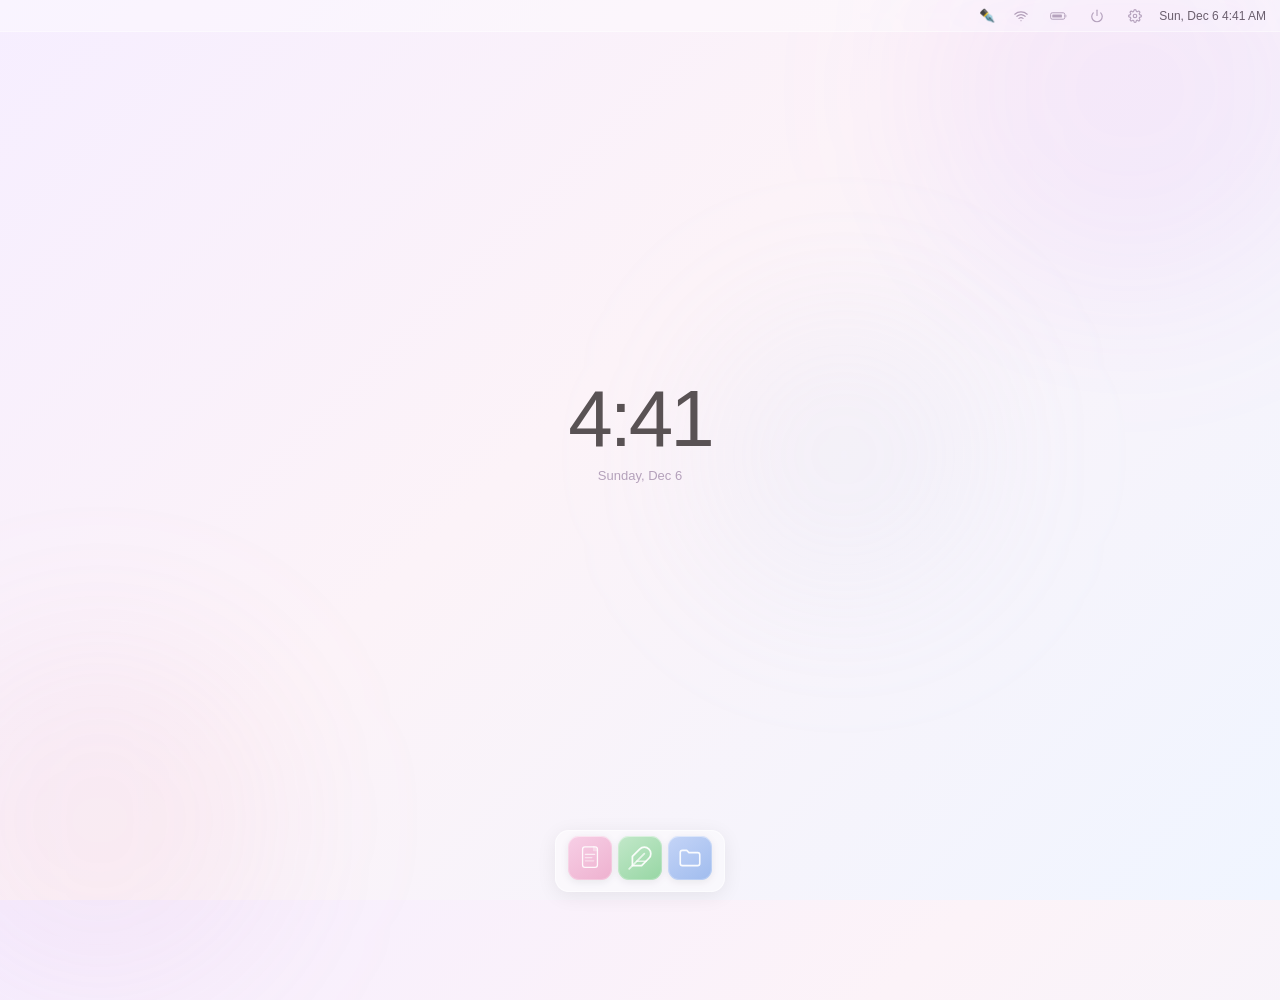
==== commit fa28215a: "Fix "updates don't show": network-first SW; drop boot load bar + typing service-worker.js was cache-" ====
--- a/home-screen/index.html
+++ b/home-screen/index.html
@@ -23,8 +23,7 @@
     <span class="boot-text">Quill<span class="boot-haven">Haven</span></span>
     <span class="boot-quill" role="img" aria-label="Quill"></span>
   </div>
-  <div class="boot-tagline"><span id="bootType"></span><span class="boot-cursor"></span></div>
-  <div class="boot-loader"><div class="boot-loader-fill"></div></div>
+  <div class="boot-tagline"><span id="bootType"></span></div>
 </div>
 
 <div class="orb orb-1"></div>
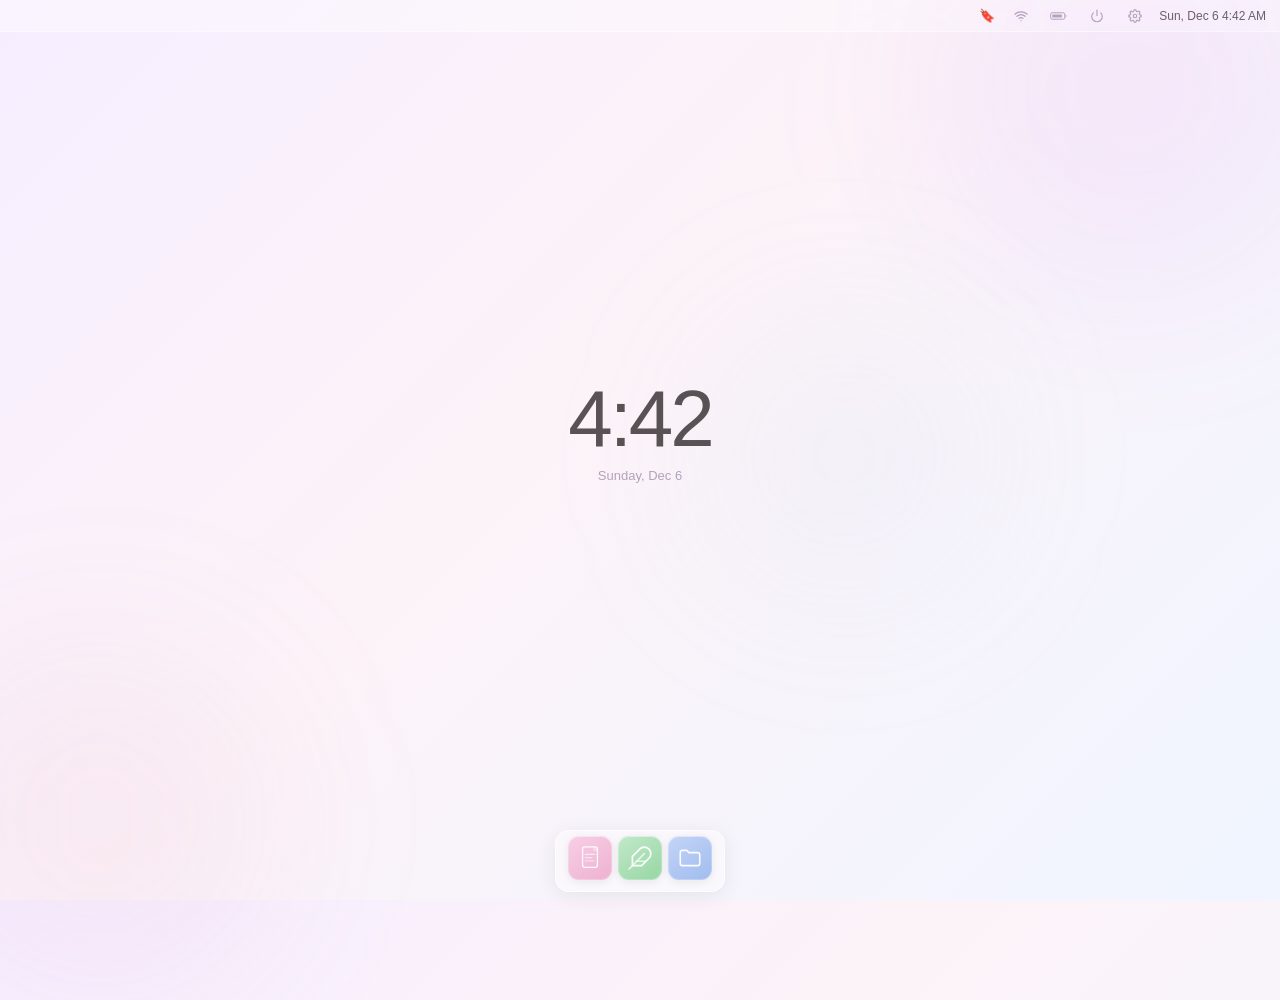
==== commit b5342c37: "auto-backup: rolling — last edit 2026-07-01 14:15:25" ====
--- a/home-screen/index.html
+++ b/home-screen/index.html
@@ -33,7 +33,7 @@
 <!-- ── Top bar ── -->
 <header class="top-bar">
   <div class="top-left">
-    <button class="update-btn" id="updateBtn" onclick="doUpdate()"><span class="update-dot"></span> Update available</button>
+    <button class="update-btn" id="updateBtn" onclick="requestUpdate()"><span class="update-dot"></span> Update available</button>
   </div>
   <!-- Centered name of the open app -->
   <div class="open-app-tag" id="openAppTag"><span id="openAppName"></span></div>
